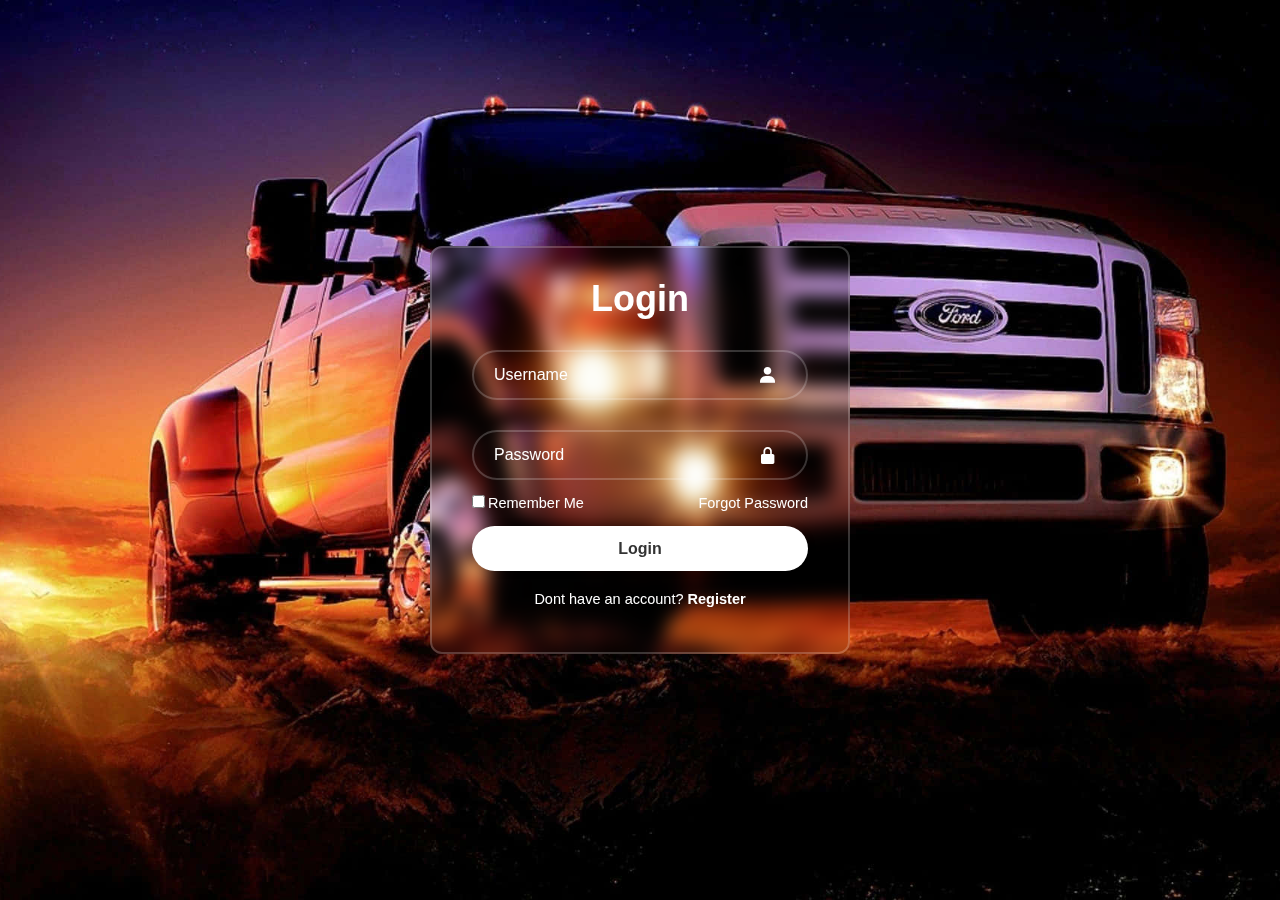
==== web-frontend-dev/index.html @ f9c93f7a "added the login page" ====
<!DOCTYPE html>
<html lang="en">
<head>
  <meta charset="UTF-8">
  <meta name="viewport" content="width=device-width, initial-scale=1.0">
  <title>Login Form | Dan Aleko</title>
  <link rel="stylesheet" href="styles.css">
  <link href='https://unpkg.com/boxicons@2.1.4/css/boxicons.min.css' rel='stylesheet'>
</head>
<body>
  <div class="wrapper">
    <form action="">
      <h1>Login</h1>
      <div class="input-box">
        <input type="text" placeholder="Username" required>
        <i class='bx bxs-user'></i>
      </div>
      <div class="input-box">
        <input type="password" placeholder="Password" required>
        <i class='bx bxs-lock-alt' ></i>
      </div>
      <div class="remember-forgot">
        <label><input type="checkbox">Remember Me</label>
        <a href="#">Forgot Password</a>
      </div>
      <button type="submit" class="btn">Login</button>
      <div class="register-link">
        <p>Dont have an account? <a href="#">Register</a></p>
      </div>
    </form>
  </div>
</body>
</html>
---- web-frontend-dev/styles.css ----
*{
    margin: 0;
    padding: 0;
    box-sizing: border-box;
    font-family: "Poppins", sans-serif;
  }
  body{
    display: flex;
    justify-content: center;
    align-items: center;
    min-height: 100vh;
    background: url(pickup.jpg) no-repeat;
    background-size: cover;
    background-position: center;
  }
  .wrapper{
    width: 420px;
    background: transparent;
    border: 2px solid rgba(255, 255, 255, .2);
    backdrop-filter: blur(9px);
    color: #fff;
    border-radius: 12px;
    padding: 30px 40px;
  }
  .wrapper h1{
    font-size: 36px;
    text-align: center;
  }
  .wrapper .input-box{
    position: relative;
    width: 100%;
    height: 50px;
    
    margin: 30px 0;
  }
  .input-box input{
    width: 100%;
    height: 100%;
    background: transparent;
    border: none;
    outline: none;
    border: 2px solid rgba(255, 255, 255, .2);
    border-radius: 40px;
    font-size: 16px;
    color: #fff;
    padding: 20px 45px 20px 20px;
  }
  .input-box input::placeholder{
    color: #fff;
  }
  .input-box i{
    position: absolute;
    right: 20px;
    top: 30%;
    transform: translate(-50%);
    font-size: 20px;
  
  }
  .wrapper .remember-forgot{
    display: flex;
    justify-content: space-between;
    font-size: 14.5px;
    margin: -15px 0 15px;
  }
  .remember-forgot label input{
    accent-color: #fff;
    margin-right: 3px;
  
  }
  .remember-forgot a{
    color: #fff;
    text-decoration: none;
  
  }
  .remember-forgot a:hover{
    text-decoration: underline;
  }
  .wrapper .btn{
    width: 100%;
    height: 45px;
    background: #fff;
    border: none;
    outline: none;
    border-radius: 40px;
    box-shadow: 0 0 10px rgba(0, 0, 0, .1);
    cursor: pointer;
    font-size: 16px;
    color: #333;
    font-weight: 600;
  }
  .wrapper .register-link{
    font-size: 14.5px;
    text-align: center;
    margin: 20px 0 15px;
  
  }
  .register-link p a{
    color: #fff;
    text-decoration: none;
    font-weight: 600;
  }
  .register-link p a:hover{
    text-decoration: underline;
  }
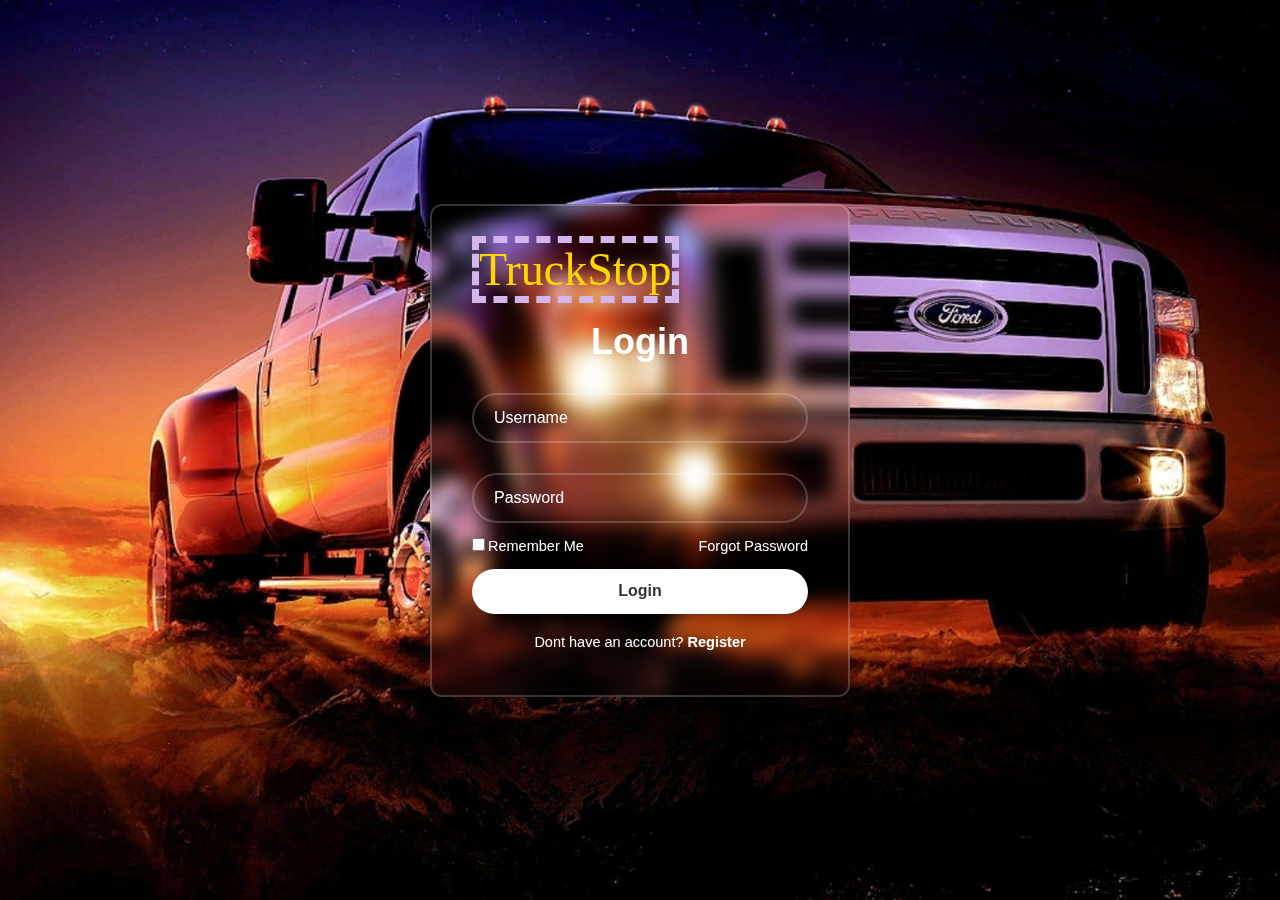
==== commit d424abff: "Added Register Page and modified css features" ====
--- a/web-frontend-dev/index.html
+++ b/web-frontend-dev/index.html
@@ -1,15 +1,20 @@
 <!DOCTYPE html>
 <html lang="en">
+
 <head>
   <meta charset="UTF-8">
   <meta name="viewport" content="width=device-width, initial-scale=1.0">
-  <title>Login Form | Dan Aleko</title>
+  <title>TruckStop Login Form</title>
   <link rel="stylesheet" href="styles.css">
-  <link href='https://unpkg.com/boxicons@2.1.4/css/boxicons.min.css' rel='stylesheet'>
 </head>
+
 <body>
   <div class="wrapper">
+    <div id="truckstop-logo">
+      TruckStop
+    </div>
     <form action="">
+      <br>
       <h1>Login</h1>
       <div class="input-box">
         <input type="text" placeholder="Username" required>
@@ -17,7 +22,7 @@
       </div>
       <div class="input-box">
         <input type="password" placeholder="Password" required>
-        <i class='bx bxs-lock-alt' ></i>
+        <i class='bx bxs-lock-alt'></i>
       </div>
       <div class="remember-forgot">
         <label><input type="checkbox">Remember Me</label>
--- a/web-frontend-dev/styles.css
+++ b/web-frontend-dev/styles.css
@@ -3,6 +3,9 @@
     padding: 0;
     box-sizing: border-box;
     font-family: "Poppins", sans-serif;
+  }
+  #centre {
+    text-align: center;
   }
   body{
     display: flex;
@@ -13,8 +16,26 @@
     background-size: cover;
     background-position: center;
   }
+  #truckstop-logo {
+    width:fit-content;
+    border:rgb(211, 182, 235) 7px dashed;
+    color:gold;
+    font-size: 46px;
+    font-family:Georgia, 'Times New Roman', Times, serif
+  }
   .wrapper{
+    align-content: center;
     width: 420px;
+    background: transparent;
+    border: 2px solid rgba(255, 255, 255, .2);
+    backdrop-filter: blur(9px);
+    color: #fff;
+    border-radius: 12px;
+    padding: 30px 40px;
+  }
+  .reg-wrapper{
+    align-items: center;
+    width: 620px;
     background: transparent;
     border: 2px solid rgba(255, 255, 255, .2);
     backdrop-filter: blur(9px);
@@ -88,6 +109,19 @@
     color: #333;
     font-weight: 600;
   }
+  .reg-wrapper .btn{
+    width: 50%;
+    height: 45px;
+    background: #fff;
+    border: none;
+    outline: none;
+    border-radius: 40px;
+    box-shadow: 0 0 10px rgba(0, 0, 0, .1);
+    cursor: pointer;
+    font-size: 16px;
+    color: #333;
+    font-weight: 600;
+  }
   .wrapper .register-link{
     font-size: 14.5px;
     text-align: center;
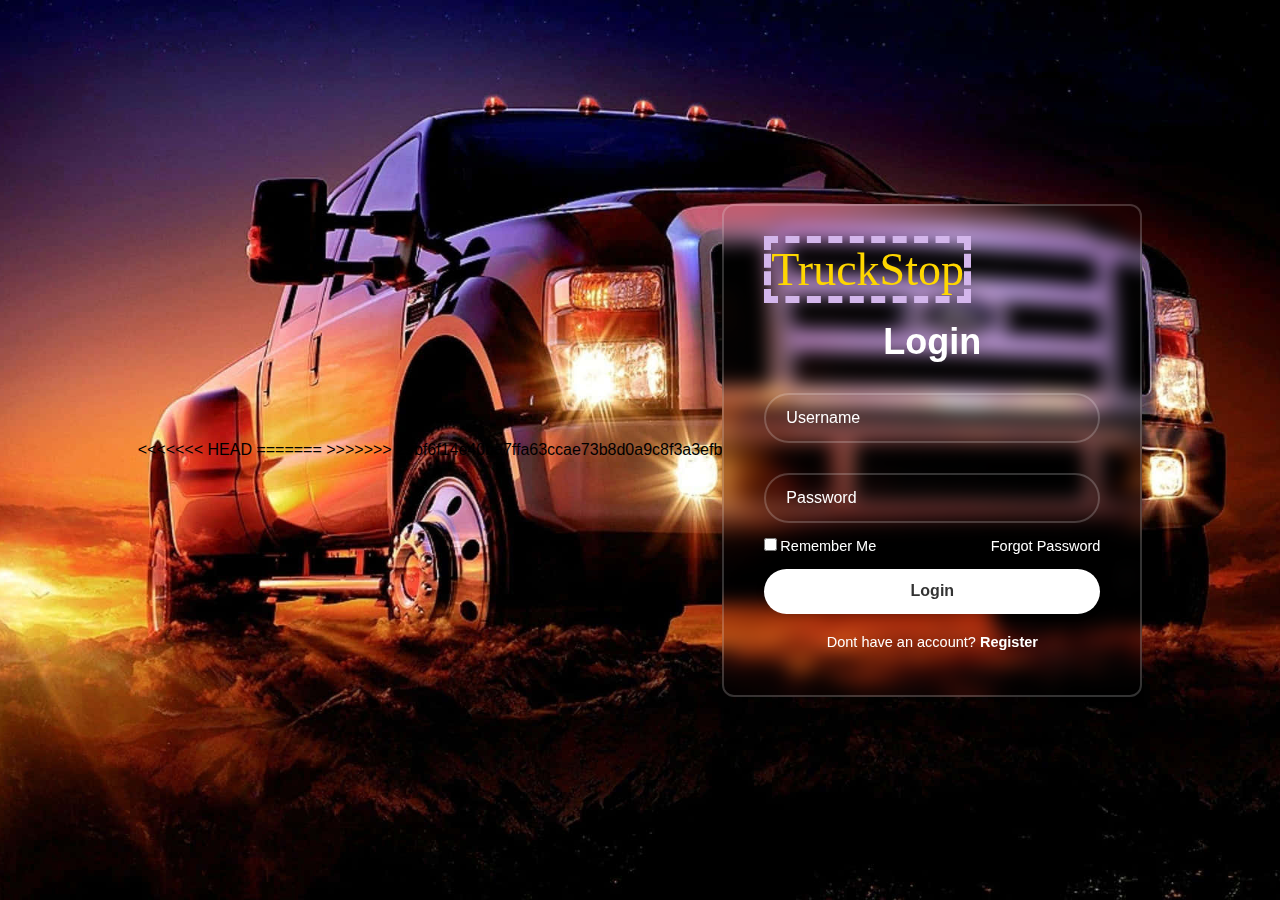
==== commit 858822b0: "Added Register Page and modified css features" ====
--- a/web-frontend-dev/index.html
+++ b/web-frontend-dev/index.html
@@ -4,7 +4,11 @@
 <head>
   <meta charset="UTF-8">
   <meta name="viewport" content="width=device-width, initial-scale=1.0">
+<<<<<<< HEAD
   <title>TruckStop Login Form</title>
+=======
+  <title>Login Form</title>
+>>>>>>> 29bf6f14e40ba7ffa63ccae73b8d0a9c8f3a3efb
   <link rel="stylesheet" href="styles.css">
 </head>
 
@@ -35,4 +39,4 @@
     </form>
   </div>
 </body>
-</html>+</html>
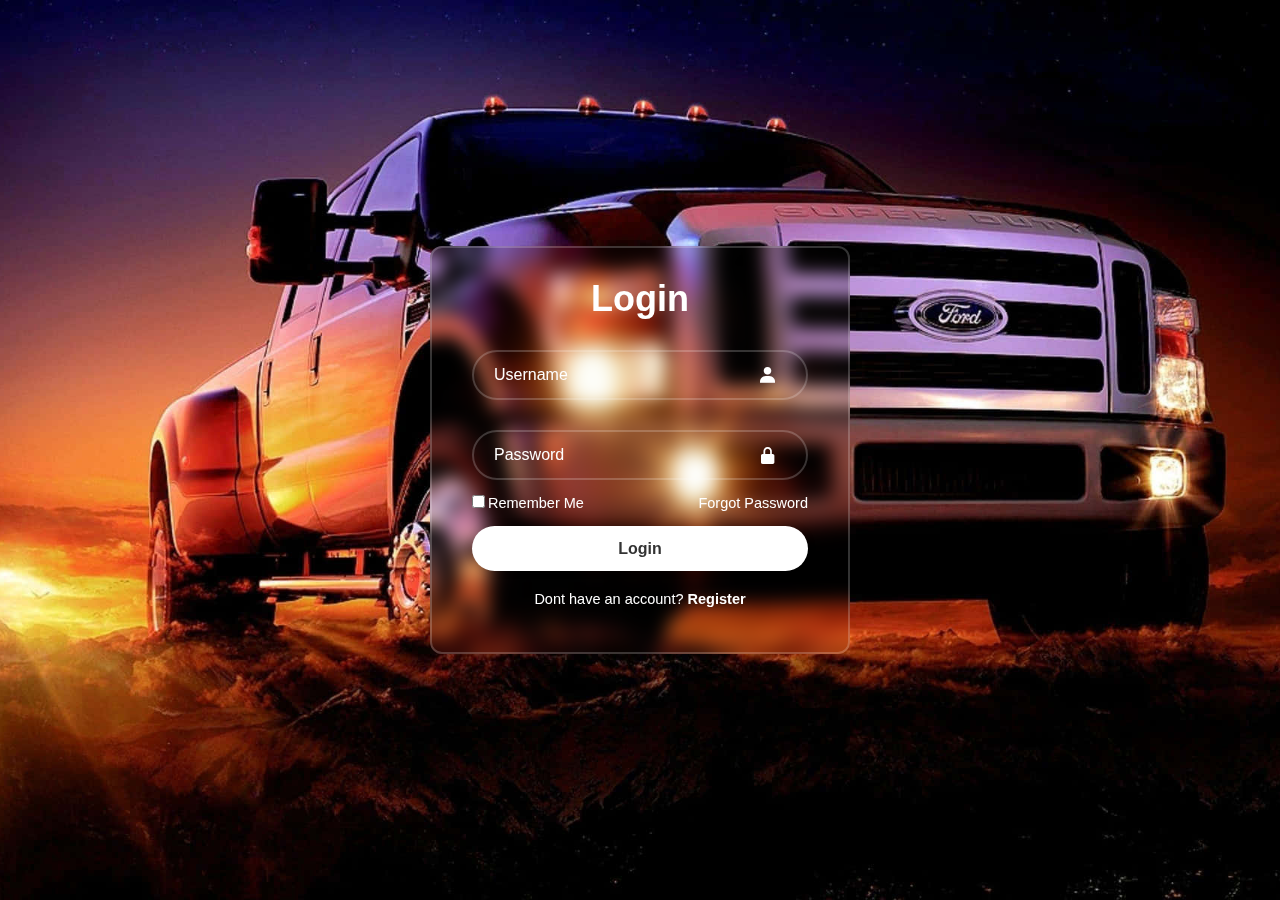
==== commit c675aa07: "Revert "Sanjana"" ====
--- a/web-frontend-dev/index.html
+++ b/web-frontend-dev/index.html
@@ -1,24 +1,15 @@
 <!DOCTYPE html>
 <html lang="en">
-
 <head>
   <meta charset="UTF-8">
   <meta name="viewport" content="width=device-width, initial-scale=1.0">
-<<<<<<< HEAD
-  <title>TruckStop Login Form</title>
-=======
   <title>Login Form</title>
->>>>>>> 29bf6f14e40ba7ffa63ccae73b8d0a9c8f3a3efb
   <link rel="stylesheet" href="styles.css">
+  <link href='https://unpkg.com/boxicons@2.1.4/css/boxicons.min.css' rel='stylesheet'>
 </head>
-
 <body>
   <div class="wrapper">
-    <div id="truckstop-logo">
-      TruckStop
-    </div>
     <form action="">
-      <br>
       <h1>Login</h1>
       <div class="input-box">
         <input type="text" placeholder="Username" required>
@@ -26,7 +17,7 @@
       </div>
       <div class="input-box">
         <input type="password" placeholder="Password" required>
-        <i class='bx bxs-lock-alt'></i>
+        <i class='bx bxs-lock-alt' ></i>
       </div>
       <div class="remember-forgot">
         <label><input type="checkbox">Remember Me</label>
--- a/web-frontend-dev/styles.css
+++ b/web-frontend-dev/styles.css
@@ -3,9 +3,6 @@
     padding: 0;
     box-sizing: border-box;
     font-family: "Poppins", sans-serif;
-  }
-  #centre {
-    text-align: center;
   }
   body{
     display: flex;
@@ -16,26 +13,8 @@
     background-size: cover;
     background-position: center;
   }
-  #truckstop-logo {
-    width:fit-content;
-    border:rgb(211, 182, 235) 7px dashed;
-    color:gold;
-    font-size: 46px;
-    font-family:Georgia, 'Times New Roman', Times, serif
-  }
   .wrapper{
-    align-content: center;
     width: 420px;
-    background: transparent;
-    border: 2px solid rgba(255, 255, 255, .2);
-    backdrop-filter: blur(9px);
-    color: #fff;
-    border-radius: 12px;
-    padding: 30px 40px;
-  }
-  .reg-wrapper{
-    align-items: center;
-    width: 620px;
     background: transparent;
     border: 2px solid rgba(255, 255, 255, .2);
     backdrop-filter: blur(9px);
@@ -109,19 +88,6 @@
     color: #333;
     font-weight: 600;
   }
-  .reg-wrapper .btn{
-    width: 50%;
-    height: 45px;
-    background: #fff;
-    border: none;
-    outline: none;
-    border-radius: 40px;
-    box-shadow: 0 0 10px rgba(0, 0, 0, .1);
-    cursor: pointer;
-    font-size: 16px;
-    color: #333;
-    font-weight: 600;
-  }
   .wrapper .register-link{
     font-size: 14.5px;
     text-align: center;
